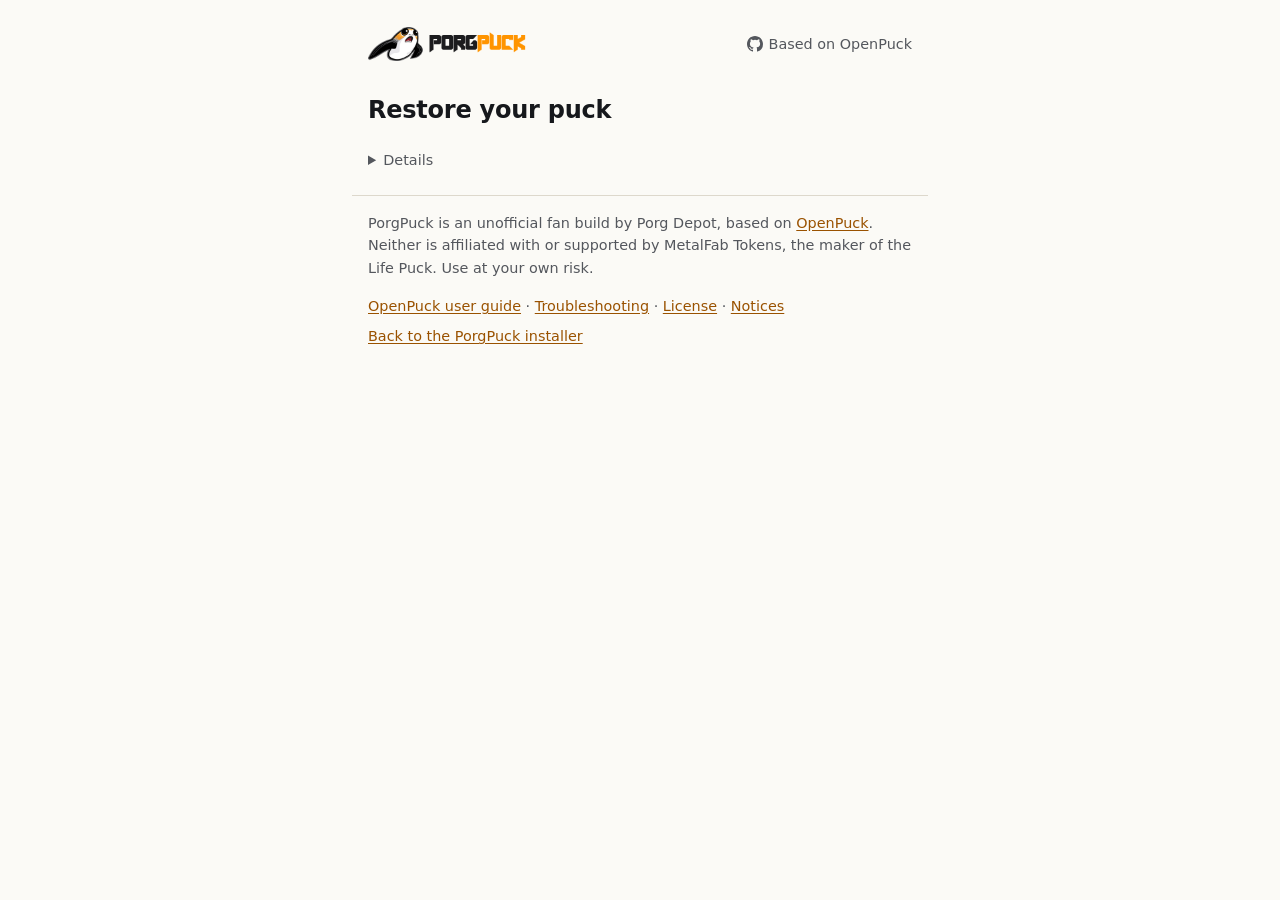
==== restore.html @ e234dc00 "PorgPuck 1.0 (94cc016)" ====
<!doctype html>
<!-- PorgPuck browser installer (Porg Depot's build of the OpenPuck installer). Page wiring is in js/restore-app.js, screens in js/ui.js. -->
<html lang="en">
<head>
<meta charset="utf-8">
<meta http-equiv="Content-Security-Policy" content="default-src 'self'; script-src 'self'; style-src 'self'; img-src 'self' data:; connect-src 'self'; font-src 'self'; object-src 'none'; base-uri 'none'; form-action 'none'">
<meta name="viewport" content="width=device-width, initial-scale=1">
<meta name="color-scheme" content="light dark">
<title>Restore your puck</title>
<link rel="icon" href="img/porgpuck-avatar.png" type="image/png">
<link rel="apple-touch-icon" href="img/porgpuck-avatar.png">
<link rel="stylesheet" href="css/style.css">
</head>
<body>
<header class="top">
  <picture class="logo">
    <source media="(prefers-color-scheme: dark)" srcset="img/porgpuck-lockup.png">
    <img src="img/porgpuck-lockup-light.png" alt="PorgPuck" height="34">
  </picture>
  <div class="tools">
    <a class="quiet" href="https://github.com/wavemoran/openpuck" target="_blank" rel="noopener" aria-label="Based on OpenPuck, on GitHub"><svg class="gh" viewBox="0 0 16 16" width="16" height="16" aria-hidden="true" focusable="false"><path fill="currentColor" d="M8 0C3.58 0 0 3.58 0 8c0 3.54 2.29 6.53 5.47 7.59.4.07.55-.17.55-.38 0-.19-.01-.82-.01-1.49-2.01.37-2.53-.49-2.69-.94-.09-.23-.48-.94-.82-1.13-.28-.15-.68-.52-.01-.53.63-.01 1.08.58 1.23.82.72 1.21 1.87.87 2.33.66.07-.52.28-.87.51-1.07-1.78-.2-3.64-.89-3.64-3.95 0-.87.31-1.59.82-2.15-.08-.2-.36-1.02.08-2.12 0 0 .67-.21 2.2.82a7.5 7.5 0 0 1 4 0c1.53-1.04 2.2-.82 2.2-.82.44 1.1.16 1.92.08 2.12.51.56.82 1.27.82 2.15 0 3.07-1.87 3.75-3.65 3.95.29.25.54.73.54 1.48 0 1.07-.01 1.93-.01 2.2 0 .21.15.46.55.38A8.01 8.01 0 0 0 16 8c0-4.42-3.58-8-8-8z"/></svg><span>Based on OpenPuck</span></a>
  </div>
</header>
<main id="main">
  <h1>Restore your puck</h1>
  <p id="status" class="sr-only" aria-live="polite"></p>
  <noscript><p class="alert">This page needs JavaScript. You can also use the <a href="https://github.com/wavemoran/openpuck/blob/main/docs/install.md#going-back-to-the-original-software">command-line instructions</a>.</p></noscript>
  <ol id="steps" class="steps" aria-label="Progress" hidden><li aria-current="step">Choose file</li><li>Connect</li><li>Restore</li><li>Done</li></ol>

  <section id="intro" class="card" hidden>
    <h2 tabindex="-1">Before you start</h2>
    <p>This writes your backup file back to the puck. It takes about 2 minutes.</p>
    <section class="caution" aria-labelledby="caution-title">
      <h3 id="caution-title">Unofficial software. Use at your own risk.</h3>
      <ul>
        <li>PorgPuck is an unofficial fan build of the open-source OpenPuck project. It is not made, supported or endorsed by MetalFab Tokens (the maker of the Life Puck), and they can't help you with it.</li>
        <li>Restoring replaces the software on your puck with whatever was on it when you made the backup, usually the original software. If something goes wrong, the puck can stop working (&ldquo;bricked&rdquo;). Trying again usually fixes it, but there is no guarantee.</li>
        <li>It may void your warranty.</li>
        <li>PorgPuck is provided as is, without warranty of any kind (Apache License 2.0).</li>
      </ul>
    </section>
    <p class="ack"><label class="check"><input type="checkbox" id="ack"> <span>I understand the risks and want to continue</span></label></p>
    <p class="note">Use only a backup made from this puck, and keep it private. Don't unplug the puck while it is being written.</p>
    <p><label for="file"><strong>Choose your backup file</strong> (a .bin file, 4 MB)</label></p>
    <p><input type="file" id="file" accept=".bin"></p>
    <div id="problems" role="alert"></div>
    <div id="sound-note" class="sound-box"></div>
    <div class="actions"><button type="button" id="start" class="btn primary big" disabled>Start</button></div>
  </section>

  <div id="screen" class="card" aria-live="off" hidden></div>

  <details class="log">
    <summary>Details</summary>
    <p class="note">Technical log, for bug reports.</p>
    <pre id="log" tabindex="0"></pre>
    <button type="button" id="copy" class="quiet">Copy</button>
  </details>
</main>
<footer>
  <p class="disclaimer">PorgPuck is an unofficial fan build by Porg Depot, based on <a href="https://github.com/wavemoran/openpuck">OpenPuck</a>. Neither is affiliated with or supported by MetalFab Tokens, the maker of the Life Puck. Use at your own risk.</p>
  <p class="links"><a href="https://github.com/wavemoran/openpuck/blob/main/docs/user-guide.md">OpenPuck user guide</a> ·
     <a href="https://github.com/wavemoran/openpuck/blob/main/docs/troubleshooting.md">Troubleshooting</a> ·
     <a href="LICENSE.txt">License</a> · <a href="NOTICE.txt">Notices</a></p>
  <p class="links"><a href="index.html">Back to the PorgPuck installer</a></p>
</footer>
<script type="module" src="js/restore-app.js"></script>
</body>
</html>
---- css/style.css ----
/* PorgPuck installer styles (from OpenPuck's): system fonts only, light and dark, works down to 320 px.
   Palette: Ink #0E1013, Bone #F5F2EA, Porg Depot orange #FF9400 (the one accent). */
:root {
  --bg: #FBFAF6; --fg: #16181C; --muted: #54575D; --line: #DDD8CC; --card: #FFFFFF; --sunk: #F1EEE5;
  --accent: #FF9400; --accent-fg: #0E1013; --link: #9A5200; --focus: #9A5200;
  --caution-bg: #FFF3D1; --caution-line: #A66B00; --bad: #B42318; --ok: #1A7F37;
  --puck-line: #16181C; --puck-fill: #F1EEE5;
  font-family: system-ui, -apple-system, "Segoe UI", Roboto, "Helvetica Neue", Arial, sans-serif;
}
@media (prefers-color-scheme: dark) {
  :root {
    --bg: #0E1013; --fg: #F5F2EA; --muted: #A9ADB3; --line: #2A2F36; --card: #171A1F; --sunk: #0E1013;
    --link: #FFB04D; --focus: #FF9400;
    --caution-bg: #2A2110; --caution-line: #E0A526; --bad: #FF7B72; --ok: #56D364;
    --puck-line: #F5F2EA; --puck-fill: #0E1013;
  }
}
* { box-sizing: border-box; }
[hidden] { display: none !important; }
body { margin: 0; background: var(--bg); color: var(--fg); font-size: 1.0625rem; line-height: 1.55; }
.top, main, footer { max-width: 36rem; margin: 0 auto; padding-left: 16px; padding-right: 16px; }
.top { display: flex; justify-content: space-between; align-items: center; flex-wrap: wrap; gap: 8px 16px; padding-top: 24px; padding-bottom: 8px; }
.logo { display: block; line-height: 0; }
.logo img { height: 34px; width: auto; max-width: 100%; }
.tools { display: flex; align-items: center; gap: 16px; margin-left: auto; }
h1 { font-size: 1.5rem; line-height: 1.2; margin: 24px 0 16px; letter-spacing: -0.01em; }
h2 { font-size: 1.5rem; line-height: 1.25; margin: 0 0 16px; }
h2:focus, h2:focus-visible { outline: none; }
h3 { font-size: 1.0625rem; margin: 24px 0 8px; }
p { margin: 0 0 16px; }
a { color: var(--link); text-underline-offset: 2px; }
a:focus-visible, button:focus-visible, input:focus-visible, summary:focus-visible, pre:focus-visible {
  outline: 3px solid var(--focus); outline-offset: 2px; border-radius: 4px; }
.sr-only { position: absolute; width: 1px; height: 1px; overflow: hidden; clip: rect(0 0 0 0); white-space: nowrap; }
.note { color: var(--muted); font-size: 0.95rem; }
.alert { font-weight: 700; color: var(--bad); font-size: 1.125rem; }
.ok { color: var(--ok); font-weight: 600; }

/* Quiet header and secondary controls */
.quiet { font: inherit; font-size: 0.9rem; color: var(--muted); background: none; border: 0; padding: 8px 0; min-height: 40px;
  cursor: pointer; text-decoration: none; display: inline-flex; align-items: center; gap: 6px; }
.quiet:hover { color: var(--fg); text-decoration: underline; }
.gh { flex: none; }

.card { background: var(--card); border: 1px solid var(--line); border-radius: 16px; padding: 24px; margin: 0 0 24px; }
.card > :last-child { margin-bottom: 0; }

/* Step indicator */
.steps { list-style: none; display: flex; margin: 0 0 16px; padding: 0; gap: 8px; counter-reset: s; }
.steps li { flex: 1; counter-increment: s; font-size: 0.85rem; color: var(--muted); border-top: 3px solid var(--line);
  padding-top: 8px; min-width: 0; overflow-wrap: anywhere; }
.steps li::before { content: counter(s) ". "; }
.steps li.done { border-top-color: var(--fg); }
.steps li[aria-current="step"] { color: var(--fg); font-weight: 700; border-top-color: var(--accent); }

/* Buttons: Ember with Ink text (6.1:1) for the one primary action */
.btn { font: inherit; font-weight: 600; min-height: 44px; padding: 8px 20px; border-radius: 10px; display: inline-flex;
  align-items: center; justify-content: center; text-align: center; text-decoration: none; cursor: pointer;
  border: 2px solid var(--accent); background: var(--accent); color: var(--accent-fg); }
.btn.secondary { background: transparent; border-color: var(--line); color: var(--fg); }
.btn.secondary:hover { border-color: var(--muted); }
.btn.big { font-size: 1.125rem; min-height: 52px; padding: 10px 32px; }
.btn:disabled { opacity: 0.45; cursor: not-allowed; }
.actions { margin: 24px 0 0; display: flex; gap: 16px; flex-wrap: wrap; align-items: center; }
.actions .btn.primary { flex: 1 1 12rem; }
.linkrow { display: flex; gap: 8px; flex-wrap: wrap; }
.linkrow .btn { min-height: 40px; padding: 4px 16px; font-size: 0.95rem; }
.check { display: flex; gap: 12px; align-items: flex-start; font-weight: 600; cursor: pointer; }
.check input { width: 1.4rem; height: 1.4rem; flex: none; margin: 1px 0 0; accent-color: var(--accent); }
.ack { margin: 24px 0 0; }
input[type="file"] { max-width: 100%; font: inherit; }
.plain { padding-left: 1.25rem; margin: 0 0 16px; }
.what { margin-bottom: 8px; }

/* Caution panel: amber, never Ember */
.caution { background: var(--caution-bg); border: 1px solid var(--caution-line); border-left-width: 6px; border-radius: 12px; padding: 16px; margin: 24px 0; }
.caution h3 { margin: 0 0 8px; font-size: 1.125rem; }
.caution ul { margin: 0; padding-left: 1.25rem; }
.caution li + li { margin-top: 8px; }

.facts { background: var(--sunk); border-radius: 10px; padding: 16px; margin: 16px 0; }
.facts dt { font-weight: 700; font-size: 0.85rem; color: var(--muted); }
.facts dd { margin: 0 0 8px; overflow-wrap: anywhere; }
.facts dd:last-child { margin-bottom: 0; }
.hash { font-family: ui-monospace, Menlo, Consolas, monospace; font-size: 0.85rem; }

.progress { margin: 24px 0 0; }
.track { height: 16px; background: var(--sunk); border: 1px solid var(--line); border-radius: 8px; overflow: hidden; }
.fill { height: 100%; width: 0; background: var(--accent); transition: width 0.2s; }
.progress-row { display: flex; justify-content: space-between; gap: 16px; margin: 8px 0 0; font-size: 0.95rem; }
.pct { font-weight: 700; }

.visual { max-width: 200px; margin: 0 auto 24px; }
.visual svg { width: 100%; height: auto; display: block; overflow: visible; }
.body { fill: var(--puck-fill); stroke: var(--puck-line); stroke-width: 5; }
.side-label { fill: var(--muted); font-size: 16px; font-weight: 700; letter-spacing: 0.15em; }
.ring { fill: none; stroke: var(--accent); stroke-width: 4; transform-box: fill-box; transform-origin: center; }
.btn-pressed, .btn-up { fill: var(--accent); }
.arrow { fill: none; stroke: var(--puck-line); stroke-width: 6; stroke-linecap: round; stroke-linejoin: round; }
@media (prefers-reduced-motion: no-preference) {
  .pulse { animation: pulse 1.2s ease-out infinite; }
  .step-release .arrow { animation: nudge 0.8s ease-in-out infinite alternate; }
}
@keyframes pulse { 0% { transform: scale(0.7); opacity: 1; } 100% { transform: scale(1.7); opacity: 0.05; } }
@keyframes nudge { to { transform: translateY(-4px); } }

.log { margin: 0 0 24px; padding-top: 8px; }
.log summary { cursor: pointer; font-size: 0.9rem; color: var(--muted); }
.log pre { background: var(--card); border: 1px solid var(--line); padding: 12px; border-radius: 10px; max-height: 14rem; overflow: auto;
  font-size: 0.8rem; white-space: pre-wrap; overflow-wrap: anywhere; }
footer { border-top: 1px solid var(--line); padding-top: 16px; padding-bottom: 40px; font-size: 0.9rem; color: var(--muted); }
footer p { margin: 0 0 8px; }
footer .disclaimer { margin-bottom: 16px; }

.sound-box { margin: 16px 0 0; padding: 16px; background: var(--sunk); border: 1px solid var(--line); border-radius: 12px; }
.sound-box .sound-note { margin: 0 0 8px; }
.btn.small { min-height: 40px; padding: 4px 16px; font-size: 0.95rem; }
.btn .icon, .quiet .icon { display: inline-flex; margin-right: 8px; }
.sound-row { text-align: center; margin: -8px 0 16px; }
.sound-toggle { border: 1px solid var(--line); border-radius: 999px; padding: 4px 16px; color: var(--fg); }
.ack + .note { margin-top: 16px; }
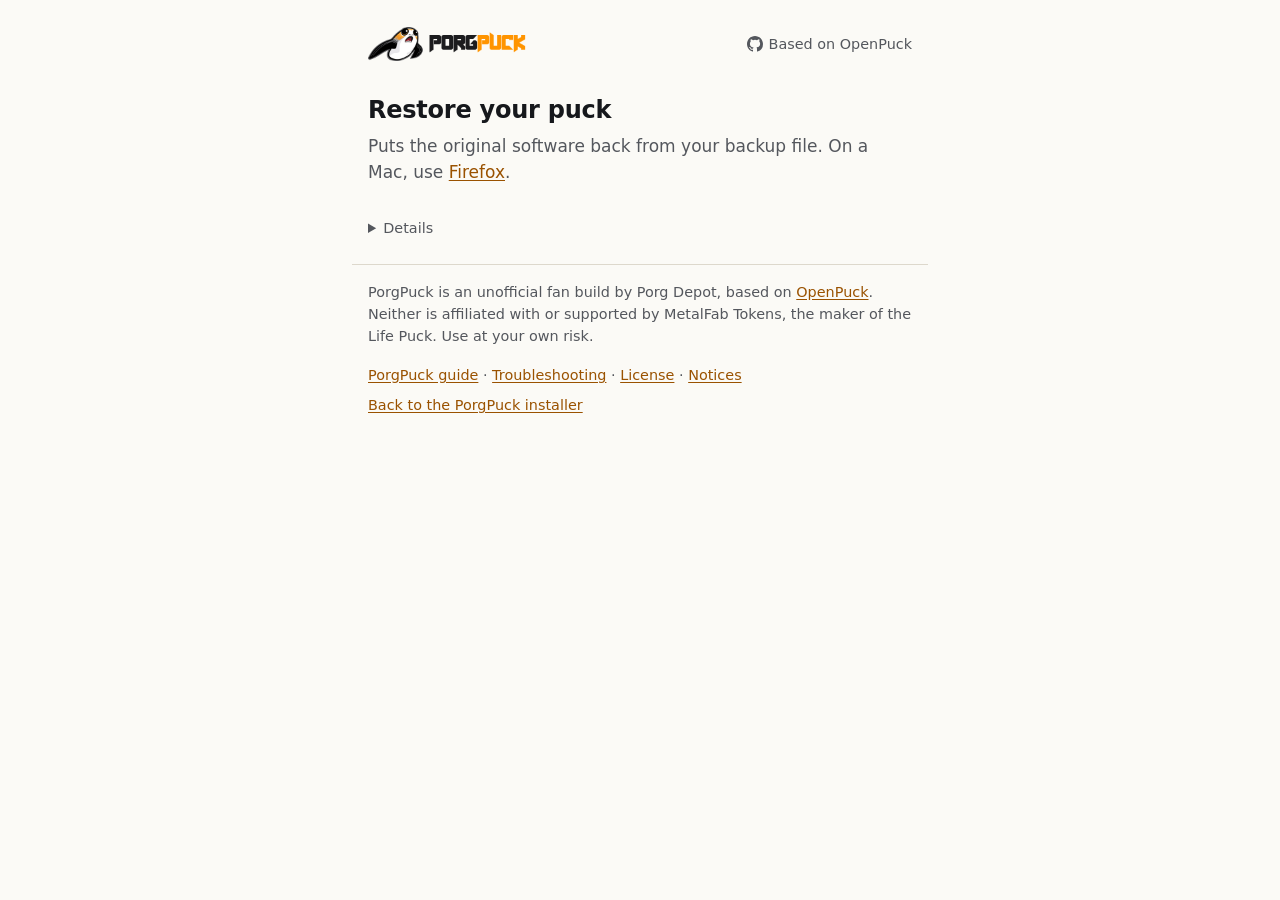
==== commit af8c430b: "PorgPuck 1.0 (3d7ec28)" ====
--- a/restore.html
+++ b/restore.html
@@ -23,8 +23,9 @@
 </header>
 <main id="main">
   <h1>Restore your puck</h1>
+  <p class="subtitle">Puts the original software back from your backup file. On a Mac, use <a href="https://www.mozilla.org/firefox/new/">Firefox</a>.</p>
   <p id="status" class="sr-only" aria-live="polite"></p>
-  <noscript><p class="alert">This page needs JavaScript. You can also use the <a href="https://github.com/wavemoran/openpuck/blob/main/docs/install.md#going-back-to-the-original-software">command-line instructions</a>.</p></noscript>
+  <noscript><p class="alert">This page needs JavaScript.</p></noscript>
   <ol id="steps" class="steps" aria-label="Progress" hidden><li aria-current="step">Choose file</li><li>Connect</li><li>Restore</li><li>Done</li></ol>
 
   <section id="intro" class="card" hidden>
@@ -33,7 +34,7 @@
     <section class="caution" aria-labelledby="caution-title">
       <h3 id="caution-title">Unofficial software. Use at your own risk.</h3>
       <ul>
-        <li>PorgPuck is an unofficial fan build of the open-source OpenPuck project. It is not made, supported or endorsed by MetalFab Tokens (the maker of the Life Puck), and they can't help you with it.</li>
+        <li>PorgPuck is an unofficial fan build of OpenPuck, an open-source project. It is not made, supported or endorsed by MetalFab Tokens (the maker of the Life Puck), and they can't help you with it.</li>
         <li>Restoring replaces the software on your puck with whatever was on it when you made the backup, usually the original software. If something goes wrong, the puck can stop working (&ldquo;bricked&rdquo;). Trying again usually fixes it, but there is no guarantee.</li>
         <li>It may void your warranty.</li>
         <li>PorgPuck is provided as is, without warranty of any kind (Apache License 2.0).</li>
@@ -59,8 +60,8 @@
 </main>
 <footer>
   <p class="disclaimer">PorgPuck is an unofficial fan build by Porg Depot, based on <a href="https://github.com/wavemoran/openpuck">OpenPuck</a>. Neither is affiliated with or supported by MetalFab Tokens, the maker of the Life Puck. Use at your own risk.</p>
-  <p class="links"><a href="https://github.com/wavemoran/openpuck/blob/main/docs/user-guide.md">OpenPuck user guide</a> ·
-     <a href="https://github.com/wavemoran/openpuck/blob/main/docs/troubleshooting.md">Troubleshooting</a> ·
+  <p class="links"><a href="guide.html">PorgPuck guide</a> ·
+     <a href="guide.html#trouble">Troubleshooting</a> ·
      <a href="LICENSE.txt">License</a> · <a href="NOTICE.txt">Notices</a></p>
   <p class="links"><a href="index.html">Back to the PorgPuck installer</a></p>
 </footer>
--- a/css/style.css
+++ b/css/style.css
@@ -119,3 +119,12 @@
 .sound-row { text-align: center; margin: -8px 0 16px; }
 .sound-toggle { border: 1px solid var(--line); border-radius: 999px; padding: 4px 16px; color: var(--fg); }
 .ack + .note { margin-top: 16px; }
+
+/* PorgPuck: subtitle under the page title, and the guide page */
+.subtitle { color: var(--muted); margin: -8px 0 24px; }
+.guide h2 { font-size: 1.25rem; margin: 32px 0 12px; scroll-margin-top: 16px; }
+.guide ul { padding-left: 1.25rem; margin: 0 0 16px; }
+.guide li { margin-bottom: 8px; }
+.toc { padding: 16px 24px; }
+.toc ul { margin: 0; }
+.toc li { margin-bottom: 4px; }
